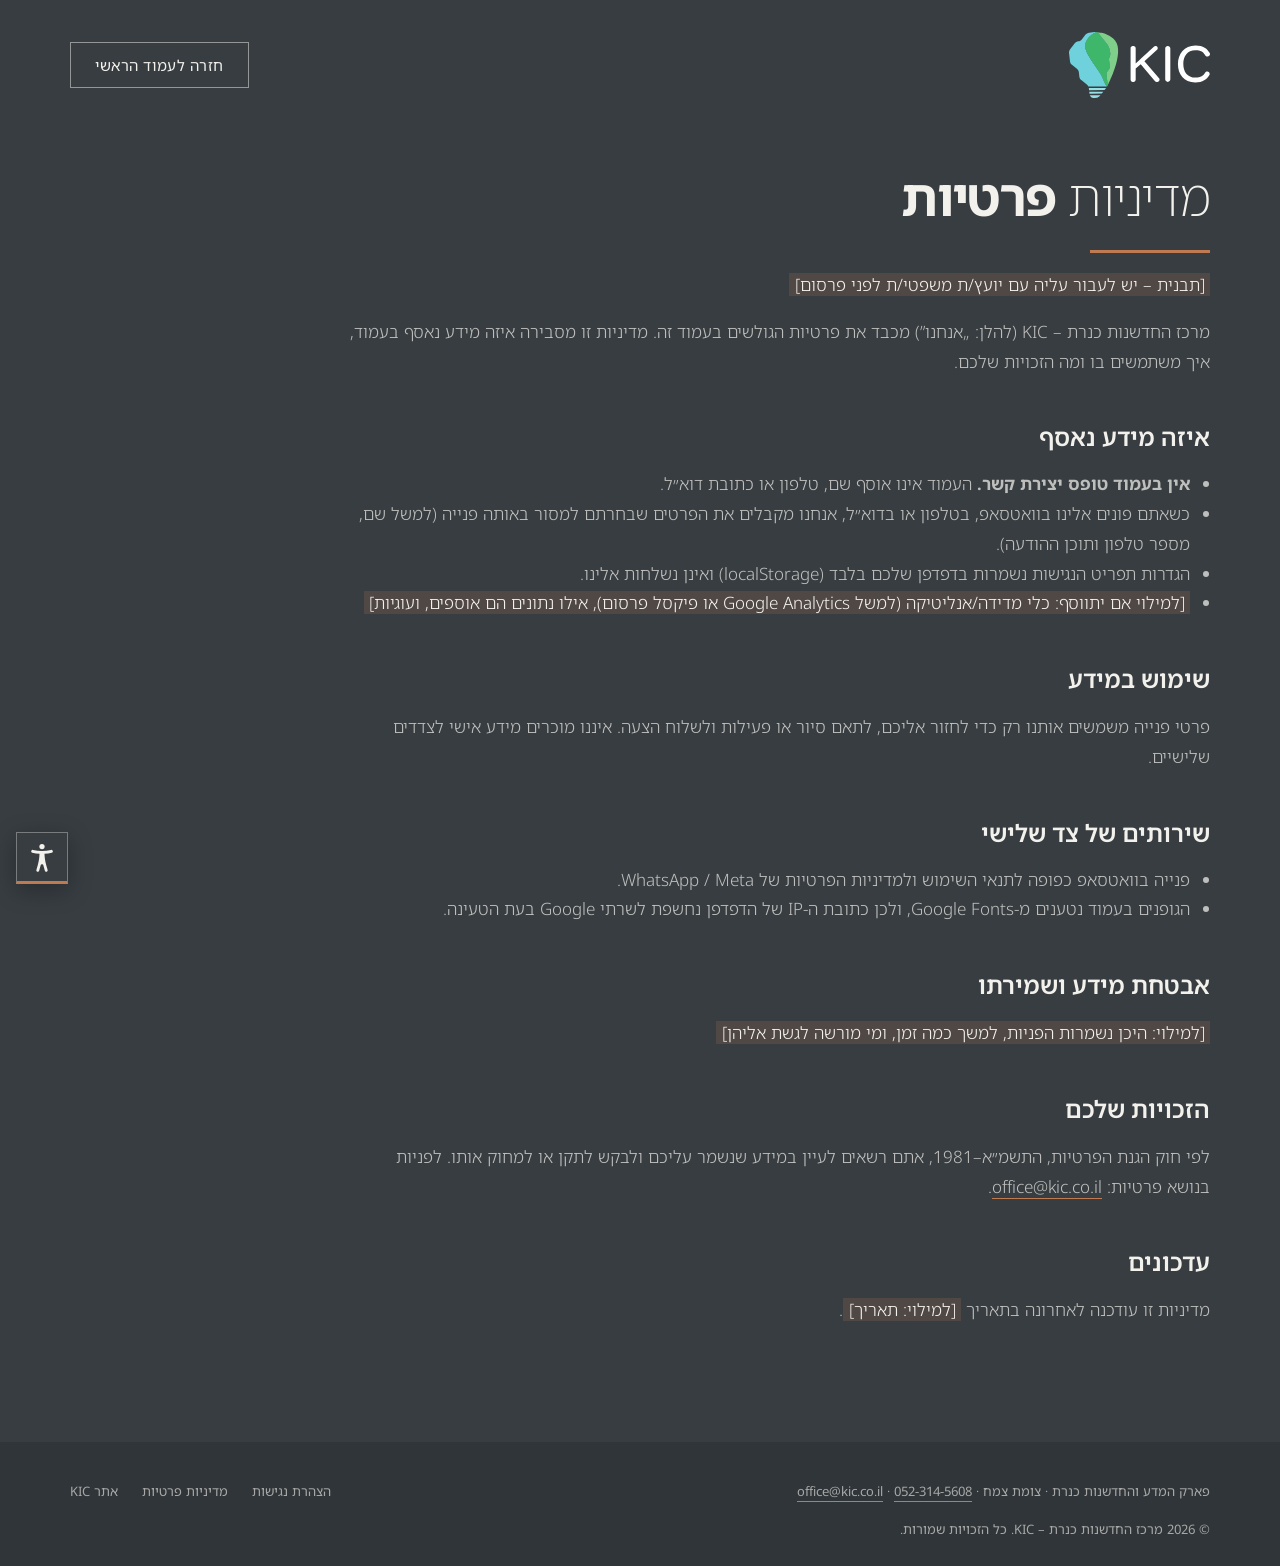
==== privacy.html @ aa3758ad "Add files via upload" ====
<!DOCTYPE html>
<html lang="he" dir="rtl">
<head>
<meta charset="utf-8">
<meta name="viewport" content="width=device-width, initial-scale=1">
<title>מדיניות פרטיות | KIC – מרכז החדשנות כנרת</title>
<meta name="description" content="מדיניות הפרטיות של עמוד הנחיתה של פארק KIC – מרכז החדשנות כנרת.">
<meta name="theme-color" content="#373D41">
<link rel="canonical" href="https://example.com/privacy.html">
<script>
(function(){try{var p=JSON.parse(localStorage.getItem('kic-a11y')||'{}'),h=document.documentElement;
for(var k in p){if(p[k])h.setAttribute('data-'+k,p[k]===true?'':p[k]);}
if(p.fs||p.spacing||p.font)h.setAttribute('data-flow','');}catch(e){}})();
</script>
<link rel="preconnect" href="https://fonts.googleapis.com">
<link rel="preconnect" href="https://fonts.gstatic.com" crossorigin>
<link rel="preload" as="style" href="https://fonts.googleapis.com/css2?family=Noto+Sans+Hebrew:wght@200;300;400;600;700&amp;family=Inter:wght@300;400;500&amp;display=swap">
<link rel="stylesheet" href="https://fonts.googleapis.com/css2?family=Noto+Sans+Hebrew:wght@200;300;400;600;700&amp;family=Inter:wght@300;400;500&amp;display=swap" media="print" onload="this.media='all'">
<noscript><link rel="stylesheet" href="https://fonts.googleapis.com/css2?family=Noto+Sans+Hebrew:wght@200;300;400;600;700&amp;family=Inter:wght@300;400;500&amp;display=swap"></noscript>
<link rel="stylesheet" href="css/styles.css">
<link rel="icon" href="favicon.ico" sizes="32x32">
<link rel="icon" href="favicon.svg" type="image/svg+xml">
<link rel="apple-touch-icon" href="apple-touch-icon.png">
<link rel="manifest" href="site.webmanifest">
</head>
<body>
<a class="skip" href="#main">דלג לתוכן הראשי</a>

<header class="top">
  <a class="logo" href="./" aria-label="KIC – מרכז החדשנות כנרת, לעמוד הראשי">
    <img class="logo-light" src="assets/logo/kic-logo-light.svg" alt="KIC – מרכז החדשנות כנרת" width="140" height="66">
    <img class="logo-dark" src="assets/logo/kic-logo-dark.svg" alt="KIC – מרכז החדשנות כנרת" width="140" height="66" loading="lazy">
  </a>
  <a class="btn-line" href="./">חזרה לעמוד הראשי</a>
</header>

<main id="main" tabindex="-1" class="doc">
  <h1>מדיניות <b>פרטיות</b></h1>
  <span class="rule" aria-hidden="true"></span>

  <p><span class="tbd">[תבנית – יש לעבור עליה עם יועץ/ת משפטי/ת לפני פרסום]</span></p>

  <p>מרכז החדשנות כנרת – KIC (להלן: „אנחנו”) מכבד את פרטיות הגולשים בעמוד זה. מדיניות זו מסבירה איזה מידע נאסף בעמוד, איך משתמשים בו ומה הזכויות שלכם.</p>

  <h2>איזה מידע נאסף</h2>
  <ul>
    <li><strong>אין בעמוד טופס יצירת קשר.</strong> העמוד אינו אוסף שם, טלפון או כתובת דוא״ל.</li>
    <li>כשאתם פונים אלינו בוואטסאפ, בטלפון או בדוא״ל, אנחנו מקבלים את הפרטים שבחרתם למסור באותה פנייה (למשל שם, מספר טלפון ותוכן ההודעה).</li>
    <li>הגדרות תפריט הנגישות נשמרות בדפדפן שלכם בלבד (localStorage) ואינן נשלחות אלינו.</li>
    <li><span class="tbd">[למילוי אם יתווסף: כלי מדידה/אנליטיקה (למשל Google Analytics או פיקסל פרסום), אילו נתונים הם אוספים, ועוגיות]</span></li>
  </ul>

  <h2>שימוש במידע</h2>
  <p>פרטי פנייה משמשים אותנו רק כדי לחזור אליכם, לתאם סיור או פעילות ולשלוח הצעה. איננו מוכרים מידע אישי לצדדים שלישיים.</p>

  <h2>שירותים של צד שלישי</h2>
  <ul>
    <li>פנייה בוואטסאפ כפופה לתנאי השימוש ולמדיניות הפרטיות של WhatsApp / Meta.</li>
    <li>הגופנים בעמוד נטענים מ‑Google Fonts, ולכן כתובת ה‑IP של הדפדפן נחשפת לשרתי Google בעת הטעינה.</li>
  </ul>

  <h2>אבטחת מידע ושמירתו</h2>
  <p><span class="tbd">[למילוי: היכן נשמרות הפניות, למשך כמה זמן, ומי מורשה לגשת אליהן]</span></p>

  <h2>הזכויות שלכם</h2>
  <p>לפי חוק הגנת הפרטיות, התשמ״א–1981, אתם רשאים לעיין במידע שנשמר עליכם ולבקש לתקן או למחוק אותו. לפניות בנושא פרטיות: <a href="mailto:office@kic.co.il"><span dir="ltr">office@kic.co.il</span></a>.</p>

  <h2>עדכונים</h2>
  <p>מדיניות זו עודכנה לאחרונה בתאריך <span class="tbd">[למילוי: תאריך]</span>.</p>
</main>

<footer class="site-footer">
  <p>פארק המדע והחדשנות כנרת · צומת צמח · <a href="tel:+972523145608"><span dir="ltr">052-314-5608</span></a> · <a href="mailto:office@kic.co.il"><span dir="ltr">office@kic.co.il</span></a></p>
  <nav aria-label="קישורים משפטיים ומידע">
    <ul>
      <li><a href="accessibility.html">הצהרת נגישות</a></li>
      <li><a href="privacy.html" aria-current="page">מדיניות פרטיות</a></li>
      <li><a href="https://www.kinneretinnovation.com/he/kic-park" target="_blank" rel="noopener">אתר KIC<span class="sr"> (נפתח בחלון חדש)</span></a></li>
    </ul>
  </nav>
  <p class="copy">© <span data-year>2026</span> מרכז החדשנות כנרת – KIC. כל הזכויות שמורות.</p>
</footer>

<script src="js/a11y.js"></script>
</body>
</html>
---- css/styles.css ----
/* KIC – עמוד נחיתה · "קווי החזית"
   מבוסס 1:1 על design-reference/index.html. שינויים מהייחוס מסומנים ב-[a11y] / [prod].
   גדלי טקסט ב-rem (16px = 1rem) כדי שהגדלת טקסט (בדפדפן ובתפריט הנגישות) תעבוד. */

:root{
  --bg:#373D41; --ink:#F3F1EC; --muted:rgba(243,241,236,.72);
  --dim:rgba(243,241,236,.62); /* [a11y] היה .5 (3.75:1) – עכשיו 4.87:1 על הגרפיט */
  --copper:#C07A52; --copper-light:#D8946C; --panel:#42494D; --footer:#2F3538; --bar:#495055;
  --on-img:#F3F1EC; /* טקסט שיושב על תמונה – נשאר בהיר בכל מצב */
  --pad:clamp(20px,5.5vw,80px);
  --sh:64px; --sg:12px;
  --fsx:1; /* מכפיל גודל טקסט (תפריט נגישות) לחלקי ה-vw של clamp */
}
*{box-sizing:border-box}
html{scroll-behavior:smooth}
body{margin:0;background:var(--bg);color:var(--ink);font-family:'Noto Sans Hebrew',sans-serif;-webkit-font-smoothing:antialiased}
a{color:inherit;text-decoration:none}
img{display:block;max-width:100%}
.skip{position:absolute;right:-999px;top:0;background:var(--ink);color:var(--bg);padding:10px 16px;z-index:50}
.skip:focus{right:12px;top:12px}
:focus-visible{outline:2px solid var(--copper-light);outline-offset:3px}
main:focus{outline:none} /* [a11y] יעד "דלג לתוכן" */
.label{font-family:'Inter',sans-serif;font-size:.75rem;letter-spacing:.32em;color:var(--dim)}
.btn{display:inline-block;padding:18px 32px;background:var(--ink);color:var(--bg);font-size:1.0625rem;font-weight:600;transition:background .3s,color .3s,box-shadow .3s}
.btn:hover{background:#fff;box-shadow:0 0 0 1px var(--copper)}
.btn-line{display:inline-block;padding:12px 24px;border:1px solid rgba(243,241,236,.5);font-size:.9375rem;letter-spacing:.03em;transition:background .3s,color .3s}
.btn-line:hover{background:var(--ink);color:var(--bg)}
.ulink{display:inline-block;border-bottom:1px solid var(--copper);padding-bottom:3px;font-weight:300}
.sr{position:absolute;width:1px;height:1px;overflow:hidden;clip:rect(0 0 0 0);white-space:nowrap}

/* header – [prod] יצא מתוך ה-Hero ל-<header> אמיתי; המראה זהה */
.top{position:relative;z-index:3;display:flex;align-items:center;justify-content:space-between;padding:32px var(--pad)}
.top .logo img{height:66px;width:auto}
.top nav{display:flex;gap:46px;font-size:.9375rem;font-weight:300;letter-spacing:.03em;color:rgba(243,241,236,.75)}
.top nav a{padding:11px 0} /* [a11y] מטרת מגע 44px בלי שינוי חזותי */
.top nav a:hover{color:var(--ink)}

/* hero – ה-header כבר לא בתוך הסקשן, לכן היסטים קטנים ב-130px (גובה ה-header) */
.hero{position:relative;min-height:730px}
.strips{position:absolute;left:0;top:0;width:55vw;max-width:860px;height:calc(9*var(--sh) + 8*var(--sg))}
.strips-media{position:absolute;inset:0}
.strips-media video,.strips-media img{position:absolute;inset:0;width:100%;height:100%;object-fit:cover;object-position:center 62%;display:block}
.strips-media{-webkit-mask-image:linear-gradient(#000,#000),linear-gradient(#000,#000),linear-gradient(#000,#000),linear-gradient(#000,#000),linear-gradient(#000,#000),linear-gradient(#000,#000),linear-gradient(#000,#000),linear-gradient(#000,#000),linear-gradient(#000,#000);mask-image:linear-gradient(#000,#000),linear-gradient(#000,#000),linear-gradient(#000,#000),linear-gradient(#000,#000),linear-gradient(#000,#000),linear-gradient(#000,#000),linear-gradient(#000,#000),linear-gradient(#000,#000),linear-gradient(#000,#000);-webkit-mask-size:94% var(--sh),74% var(--sh),98% var(--sh),61% var(--sh),91% var(--sh),83% var(--sh),98% var(--sh),69% var(--sh),87% var(--sh);mask-size:94% var(--sh),74% var(--sh),98% var(--sh),61% var(--sh),91% var(--sh),83% var(--sh),98% var(--sh),69% var(--sh),87% var(--sh);-webkit-mask-position:0 calc(0*(var(--sh) + var(--sg))),0 calc(1*(var(--sh) + var(--sg))),0 calc(2*(var(--sh) + var(--sg))),0 calc(3*(var(--sh) + var(--sg))),0 calc(4*(var(--sh) + var(--sg))),0 calc(5*(var(--sh) + var(--sg))),0 calc(6*(var(--sh) + var(--sg))),0 calc(7*(var(--sh) + var(--sg))),0 calc(8*(var(--sh) + var(--sg)));mask-position:0 calc(0*(var(--sh) + var(--sg))),0 calc(1*(var(--sh) + var(--sg))),0 calc(2*(var(--sh) + var(--sg))),0 calc(3*(var(--sh) + var(--sg))),0 calc(4*(var(--sh) + var(--sg))),0 calc(5*(var(--sh) + var(--sg))),0 calc(6*(var(--sh) + var(--sg))),0 calc(7*(var(--sh) + var(--sg))),0 calc(8*(var(--sh) + var(--sg)));-webkit-mask-repeat:no-repeat;mask-repeat:no-repeat}
.cover{position:absolute;left:0;height:var(--sh);top:calc(var(--i)*(var(--sh) + var(--sg)));background:var(--bg);transform-origin:right center;animation:uncover 1.4s cubic-bezier(.7,0,.2,1) both;animation-delay:calc(var(--i)*.07s + .2s)}
@keyframes uncover{from{transform:scaleX(1)}to{transform:scaleX(0)}}
.vctl{position:absolute;left:var(--pad);top:calc(9*var(--sh) + 8*var(--sg) + 16px);z-index:3;display:flex;align-items:center;gap:10px;min-height:44px;background:none;border:1px solid rgba(243,241,236,.35);color:var(--ink);font:400 .75rem 'Inter',sans-serif;letter-spacing:.2em;padding:9px 14px;cursor:pointer}
.vctl:hover{border-color:var(--ink)}
.vctl[hidden]{display:none}
.hero-copy{position:absolute;right:var(--pad);top:40px;width:min(540px,36vw)}
.hero-copy .label{display:flex;align-items:center;gap:14px;margin:0 0 30px}
.hero-copy .label::before{content:"";width:48px;height:1px;background:var(--copper)}
h1{margin:0;font-size:clamp(2.875rem,calc(5.3vw*var(--fsx)),4.875rem);line-height:1.02;font-weight:200;letter-spacing:-.03em}
h1 strong{font-weight:700}
.lead{margin:36px 0 0;font-size:clamp(1.0625rem,calc(1.4vw*var(--fsx)),1.25rem);line-height:1.65;font-weight:300;color:var(--muted)}
.actions{display:flex;align-items:center;flex-wrap:wrap;gap:26px;margin-top:44px}
.coords{position:absolute;right:var(--pad);bottom:40px;display:flex;gap:40px;margin:0}
.up{animation:up 1.1s cubic-bezier(.2,.8,.2,1) .5s both}
.up2{animation:up 1.1s cubic-bezier(.2,.8,.2,1) .75s both}
@keyframes up{from{opacity:0;transform:translateY(18px)}to{opacity:1;transform:none}}

/* place */
.place{padding-top:70px}
.place-head{display:flex;justify-content:space-between;align-items:flex-end;gap:40px;padding:0 var(--pad) 48px}
h2{margin:0;font-weight:200}
.h-place{max-width:820px;font-size:clamp(1.875rem,calc(3.4vw*var(--fsx)),3rem);line-height:1.25;letter-spacing:-.01em}
h2 b{font-weight:600}
.slats{display:flex;flex-direction:column;align-items:flex-end;gap:9px;padding-bottom:12px}
.slats span{display:block;height:3px;background:var(--copper);transform-origin:right center;transform:scaleX(0);transition:transform 1.2s cubic-bezier(.7,0,.2,1)}
.slats.in span{transform:scaleX(1)}
.slats span:nth-child(2){transition-delay:.1s}.slats span:nth-child(3){transition-delay:.2s}.slats span:nth-child(4){transition-delay:.3s}
.pano{position:relative;height:clamp(420px,42vw,600px);overflow:hidden}
.pano img{position:absolute;inset:0;width:100%;height:100%;object-fit:cover;object-position:center center}
.pano img.pano-building{object-position:center 42%} /* כל הבניין בתוך הפס הרחב */
.pano::after{content:"";position:absolute;inset:0;background:linear-gradient(to top,rgba(40,45,48,.9),rgba(40,45,48,.76) 24%,rgba(40,45,48,0) 52%)} /* [a11y] חוזק מ-.8→0 */
.values{position:absolute;z-index:1;right:var(--pad);left:var(--pad);bottom:40px;display:grid;grid-template-columns:repeat(3,minmax(0,1fr));gap:40px;margin:0;padding:0;list-style:none;color:var(--on-img)}
.values li{border-top:1px solid rgba(243,241,236,.45);padding-top:18px}
.values p{margin:0}
.values .t{font-size:1.25rem;font-weight:600;margin-bottom:6px}
.values .d{font-size:1rem;font-weight:300;color:rgba(243,241,236,.8)}

/* formats */
.formats{padding:90px var(--pad) 0}
.formats-head{display:flex;justify-content:space-between;align-items:baseline;margin-bottom:36px}
.h-formats{font-size:clamp(1.875rem,calc(3vw*var(--fsx)),2.75rem);letter-spacing:-.01em}
.rows{display:flex;flex-direction:column;gap:10px}
.row{position:relative;overflow:hidden;height:116px;background:var(--panel);transition:height .7s cubic-bezier(.7,0,.2,1);color:var(--on-img)}
.row.on{height:420px}
.row img{position:absolute;inset:0;width:100%;height:100%;object-fit:cover;filter:saturate(.9) brightness(.82);transition:filter .7s,transform 1.2s cubic-bezier(.2,.8,.2,1)}
.row.on img{filter:none}
.row:hover img{transform:scale(1.03)}
.row::after{content:"";position:absolute;inset:0;background:linear-gradient(270deg,rgba(8,34,44,.78) 0%,rgba(8,34,44,.42) 34%,rgba(8,34,44,0) 62%);pointer-events:none;transition:background .7s}
/* [a11y] הצללה מחוזקת תחת עמודת הטקסט (AA על כל תמונה); הדעיכה נשארת משמאל */
.row.on::after{background:linear-gradient(270deg,rgba(8,34,44,.86) 0,rgba(8,34,44,.8) min(760px,70%),rgba(8,34,44,0) min(1120px,100%))}
.row-h{margin:0;font:inherit}
.row-toggle{position:absolute;inset:0;z-index:2;width:100%;border:0;padding:0;background:transparent;cursor:pointer;color:inherit;font:inherit}
.row-toggle:focus-visible{outline-offset:-5px} /* [a11y] השורה עם overflow:hidden – הפוקוס מצויר פנימה */
.row-body{text-shadow:0 1px 18px rgba(4,20,26,.55)}
.row-body{position:absolute;z-index:3;right:48px;top:0;bottom:0;width:min(640px,calc(100% - 96px));display:flex;flex-direction:column;justify-content:center;gap:14px;pointer-events:none}
.row-title{display:flex;align-items:baseline;gap:22px}
.row-title .t{font-size:clamp(1.5rem,calc(2.6vw*var(--fsx)),2.375rem);line-height:1.1;font-weight:300;letter-spacing:-.01em}
.row-more{display:none;flex-direction:column;gap:14px;padding-right:50px}
.row.on .row-more{display:flex;animation:up .7s cubic-bezier(.2,.8,.2,1) .25s both}
.row-more p{margin:6px 0 0;font-size:1.125rem;line-height:1.6;font-weight:300;color:rgba(243,241,236,.85)}
.tags{display:flex;flex-wrap:wrap;gap:8px;margin:0;padding:0;list-style:none}
.tags li{padding:7px 14px;border:1px solid rgba(243,241,236,.3);font-size:.875rem;font-weight:300}
.row-more .btn{align-self:flex-start;padding:15px 26px;font-size:1rem;pointer-events:auto;color:#373D41;background:#F3F1EC}
.row-more .btn:hover{background:#fff}
.more-link{display:inline-flex;gap:8px;align-items:baseline;margin:10px var(--pad) -10px;padding:10px 0;font-size:.9375rem;font-weight:300;color:var(--muted);transition:color .3s}
.more-link span:first-child{border-bottom:1px solid var(--copper);padding-bottom:2px}
.more-link:hover{color:var(--ink)}
.more-link--formats{margin:14px 0 -10px} /* בתוך .formats שכבר יש לו padding צדדי */
.row-actions{display:flex;flex-wrap:wrap;align-items:center;gap:22px;margin-top:10px}
.row-actions .btn{margin-top:0}
.row-extra{pointer-events:auto;font-size:.9375rem;font-weight:300;color:var(--on-img);border-bottom:1px solid var(--copper);padding-bottom:2px}
.row-extra:hover{border-color:var(--on-img)}

/* contact */
.contact{padding:100px var(--pad) 90px;display:flex;justify-content:space-between;align-items:flex-end;gap:40px}
.h-contact{font-size:clamp(2.5rem,calc(4.5vw*var(--fsx)),4rem);line-height:1.05;letter-spacing:-.02em}
.h-contact b{font-weight:700}
.contact-links{display:flex;flex-wrap:wrap;align-items:center;gap:28px;margin-top:40px;font-size:1.125rem}
.bars{display:flex;flex-direction:column;align-items:flex-end;gap:12px}
.bars span{display:block;height:34px;background:var(--bar)}
.bars span:nth-child(2){background:var(--copper)}

/* footer – [prod] פרטים מלאים במקום "טיוטת עיצוב" */
.site-footer{padding:28px var(--pad);background:var(--footer);display:flex;justify-content:space-between;align-items:center;flex-wrap:wrap;gap:8px 32px;font-size:.8125rem;color:var(--dim)}
.site-footer p{margin:0}
.site-footer ul{display:flex;flex-wrap:wrap;gap:0 24px;margin:0;padding:0;list-style:none}
.site-footer ul a{display:inline-block;padding:12px 0}
.site-footer a:hover{color:var(--ink)}
.site-footer p a{border-bottom:1px solid var(--copper);padding-bottom:1px} /* [a11y] קישור בתוך טקסט – לא רק בצבע (1.4.1) */
.site-footer .copy{flex-basis:100%}

/* mobile */
@media (max-width: 900px){
  :root{--sh:30px;--sg:8px}
  .top{padding:20px var(--pad)}
  .top nav{display:none}
  .top .logo img{height:48px}
  .btn-line{padding:12px 16px;font-size:.875rem}
  .hero{min-height:auto;padding-bottom:60px}
  .strips{position:relative;top:auto;width:94vw;margin-top:8px}
  /* [a11y] הכפתור מוצג גם בנייד (WCAG 2.2.2), מתחת לפסים משמאל */
  .vctl{position:relative;left:auto;top:auto;bottom:auto;width:max-content;margin:12px auto 0 var(--pad)}
  .hero-copy{position:relative;right:auto;top:auto;width:auto;padding:36px var(--pad) 0}
  .coords{position:relative;right:auto;bottom:auto;padding:36px var(--pad) 0;gap:20px;flex-wrap:wrap}
  .place{padding-top:50px}
  .place-head .slats{display:none}
  .values{grid-template-columns:1fr;gap:16px;bottom:24px}
  .values .d{display:none}
  .pano::after{background:linear-gradient(to top,rgba(40,45,48,.9),rgba(40,45,48,.78) 52%,rgba(40,45,48,0) 78%)}
  .row::after{background:linear-gradient(270deg,rgba(8,34,44,.78) 0,rgba(8,34,44,.62) 70%,rgba(8,34,44,.45) 100%)}
  .row.on::after{background:linear-gradient(270deg,rgba(8,34,44,.86) 0,rgba(8,34,44,.8) 100%)}
  .formats{padding-top:80px}
  .row{height:92px}
  .row.on{height:520px}
  .row-body{right:22px;width:calc(100% - 44px)}
  .row-more{padding-right:0}
  .row-more p{font-size:1rem}
  .contact{flex-direction:column;align-items:flex-start;padding:90px var(--pad) 80px}
  .bars{display:none}
  .site-footer{flex-direction:column;align-items:flex-start;gap:8px}
}

/* ---------- תנועה ---------- */
@media (prefers-reduced-motion: reduce){
  *,*::before,*::after{animation:none!important;transition:none!important;scroll-behavior:auto!important}
  .slats span{transform:none}
  .cover{display:none} /* [bugfix] בייחוס הפסים נשארו סגורים ב-reduced motion והסתירו את התמונה */
}
html[data-motion="off"] *,html[data-motion="off"] *::before,html[data-motion="off"] *::after{animation:none!important;transition:none!important;scroll-behavior:auto!important}
html[data-motion="off"] .slats span{transform:none}
html[data-motion="off"] .cover{display:none}

/* ---------- תפריט נגישות ---------- */
.a11y-btn{position:fixed;left:16px;bottom:16px;z-index:60;width:52px;height:52px;display:grid;place-items:center;padding:0;background:var(--bg);color:var(--ink);border:1px solid rgba(243,241,236,.35);border-bottom:3px solid var(--copper);cursor:pointer;box-shadow:0 6px 24px rgba(0,0,0,.28)}
.a11y-btn:hover{border-color:var(--ink);border-bottom-color:var(--copper)}
.a11y-btn svg{width:30px;height:30px}
.a11y-panel{position:fixed;left:16px;bottom:80px;z-index:61;width:min(380px,calc(100vw - 32px));max-height:calc(100vh - 100px);max-height:calc(100dvh - 100px);overflow:auto;background:var(--panel);color:var(--ink);border-top:3px solid var(--copper);box-shadow:0 18px 48px rgba(0,0,0,.4);padding:22px 22px 18px}
.a11y-panel[hidden]{display:none}
.a11y-head{display:flex;align-items:center;justify-content:space-between;gap:12px;margin-bottom:16px}
.a11y-head h2{font-size:1.25rem;font-weight:600}
.a11y-close{width:44px;height:44px;display:grid;place-items:center;background:none;border:1px solid rgba(243,241,236,.35);color:inherit;cursor:pointer;font-size:1.375rem;line-height:1}
.a11y-close:hover{border-color:var(--ink)}
.a11y-group{margin:0 0 12px;padding:0;border:0}
.a11y-sub{font-size:.8125rem;color:var(--muted);margin:0 0 8px;padding:0}
.a11y-size{display:grid;grid-template-columns:1fr auto 1fr;gap:8px;align-items:center}
.a11y-size output{min-width:64px;text-align:center;font-family:'Inter',sans-serif;font-size:.8125rem;letter-spacing:.1em;color:var(--muted)}
.a11y-grid{display:grid;grid-template-columns:1fr 1fr;gap:8px}
.a11y-opt{display:flex;align-items:center;gap:10px;min-height:48px;width:100%;padding:10px 12px;background:var(--bg);color:var(--ink);border:1px solid rgba(243,241,236,.22);font:inherit;font-size:.9375rem;font-weight:400;text-align:right;cursor:pointer}
.a11y-opt:hover{border-color:var(--ink)}
.a11y-opt::before{content:"";flex:0 0 auto;width:12px;height:12px;border:1px solid currentColor}
.a11y-size .a11y-opt::before{display:none}
.a11y-size .a11y-opt{justify-content:center;gap:6px;padding:10px 6px;font-size:.875rem}
.a11y-size{grid-template-columns:minmax(0,1fr) 48px minmax(0,1fr)}
.a11y-size output{min-width:0}
.a11y-opt[aria-pressed="true"]{border-color:var(--copper-light);box-shadow:inset 0 -3px 0 var(--copper)}
.a11y-opt[aria-pressed="true"]::before{background:var(--copper-light);border-color:var(--copper-light)}
.a11y-opt:disabled{opacity:.5;cursor:not-allowed}
.a11y-foot{display:flex;flex-wrap:wrap;align-items:center;justify-content:space-between;gap:12px;margin-top:16px;padding-top:14px;border-top:1px solid rgba(243,241,236,.18)}
.a11y-foot a{display:inline-block;padding:10px 0;border-bottom:1px solid var(--copper);font-size:.9375rem}
.a11y-reset{min-height:44px;padding:10px 18px;background:var(--ink);color:var(--bg);border:0;font:inherit;font-weight:600;cursor:pointer}

/* ---------- מצבי נגישות (מוחלים על <html> לפני הרינדור) ---------- */
html[data-fs="1"]{font-size:112.5%;--fsx:1.125}
html[data-fs="2"]{font-size:125%;--fsx:1.25}
html[data-fs="3"]{font-size:150%;--fsx:1.5}

/* "זרימה": כשהטקסט גדל או מתרווח – הגבהים הקבועים משתחררים כדי שלא ייחתך תוכן */
html[data-flow] .hero{min-height:730px;padding-bottom:110px;display:flow-root}
html[data-flow] .hero-copy{position:relative;right:auto;top:auto;margin:40px var(--pad) 0 0;width:min(560px,40vw)}
html[data-flow] .row{height:auto;min-height:116px}
html[data-flow] .row.on{height:auto;min-height:420px}
html[data-flow] .row-body{position:relative;right:auto;top:auto;bottom:auto;margin-right:48px;min-height:inherit;padding:28px 0}
html[data-flow] .values{position:relative;right:auto;left:auto;bottom:auto;padding:28px var(--pad);background:rgba(40,45,48,.92)}
html[data-flow] .pano{height:auto;min-height:clamp(420px,42vw,600px);display:flex;flex-direction:column;justify-content:flex-end}
@media (max-width:900px){
  html[data-flow] .hero{padding-bottom:60px;min-height:auto}
  html[data-flow] .hero-copy{margin:0;width:auto}
  html[data-flow] .row{min-height:92px}
  html[data-flow] .row.on{min-height:520px}
  html[data-flow] .row-body{margin-right:22px}
}

html[data-spacing] body :is(p,li,a,span,h1,h2,h3,button,strong,b):not(.label):not(.label *){line-height:1.7!important;letter-spacing:.06em!important;word-spacing:.16em!important}
html[data-spacing] body :is(h1,h2,h1 *,h2 *,.row-title .t){line-height:1.3!important}
html[data-spacing] body p{margin-bottom:1em}

html[data-font] body,html[data-font] body *:not(svg):not(svg *){font-family:Arial,'Segoe UI',Helvetica,sans-serif!important}
html[data-font] :is(h1,h2,.row-title .t,.lead,.row-more p,.values .d,.ulink,.top nav,.more-link,.row-extra,.tags li){font-weight:400!important}

html[data-links] a:not(.skip){text-decoration:underline!important;text-decoration-thickness:2px!important;text-underline-offset:5px!important;outline:2px dashed var(--copper-light);outline-offset:3px}
html[data-links] .row-more .btn,html[data-links] .btn{outline-color:var(--copper)}

html[data-gray]{filter:grayscale(1)}

html[data-cursor],html[data-cursor] *{cursor:url("data:image/svg+xml,%3Csvg xmlns='http://www.w3.org/2000/svg' width='48' height='48' viewBox='0 0 48 48'%3E%3Cpath d='M6 3l0 36 9-8 6 14 7-3-6-14 12 0z' fill='%23000' stroke='%23fff' stroke-width='2.5' stroke-linejoin='round'/%3E%3C/svg%3E") 6 3,auto!important}

/* ניגודיות גבוהה */
html[data-contrast="high"]{--bg:#000;--panel:#111;--footer:#000;--bar:#3a3a3a;--ink:#fff;--muted:#fff;--dim:#fff;--copper:#FFB088;--copper-light:#FFC6A6}
html[data-contrast="high"] .top nav{color:#fff}
html[data-contrast="high"] .btn-line,html[data-contrast="high"] .vctl,html[data-contrast="high"] .a11y-opt{border-color:#fff}
html[data-contrast="high"] .row::after,html[data-contrast="high"] .row.on::after{background:linear-gradient(270deg,rgba(0,0,0,.92) 0%,rgba(0,0,0,.8) 50%,rgba(0,0,0,.35) 80%)}
html[data-contrast="high"] .pano::after{background:linear-gradient(to top,rgba(0,0,0,.95),rgba(0,0,0,0) 65%)}
html[data-contrast="high"] .row-more p,html[data-contrast="high"] .values .d{color:#fff}
html[data-contrast="high"] .tags li,html[data-contrast="high"] .values li{border-color:#fff}

/* ניגודיות הפוכה – רקע בהיר. טקסט על תמונות נשאר בהיר (var(--on-img)) */
html[data-contrast="light"]{--bg:#F3F1EC;--panel:#E3E0D8;--footer:#E8E5DE;--bar:#CFCAC0;--ink:#1F2326;--muted:rgba(31,35,38,.82);--dim:rgba(31,35,38,.78);--copper:#9A5531;--copper-light:#8A4A29}
html[data-contrast="light"] .top nav{color:rgba(31,35,38,.85)}
html[data-contrast="light"] .btn-line,html[data-contrast="light"] .vctl{border-color:rgba(31,35,38,.55)}
html[data-contrast="light"] .btn:hover{background:#000}
html[data-contrast="light"] .logo-light{display:none}
html:not([data-contrast="light"]) .logo-dark{display:none}
html[data-contrast="light"] .a11y-btn{border-color:rgba(31,35,38,.4)}
html[data-contrast="light"] .a11y-opt,html[data-contrast="light"] .a11y-close{border-color:rgba(31,35,38,.35)}
html[data-contrast="light"] .row-extra,html[data-contrast="light"] .more-link span:first-child{border-color:var(--copper)}
html[data-contrast="light"] .row-body .row-extra{border-color:#D8946C}

/* דפי טקסט (הצהרת נגישות / פרטיות) */
.doc{padding:20px var(--pad) 100px;max-width:calc(860px + 2*var(--pad))}
.doc h1{font-size:clamp(2.25rem,calc(4vw*var(--fsx)),3.5rem);margin:20px 0 12px}
.doc h2{font-size:1.5rem;font-weight:600;margin:44px 0 12px}
.doc p,.doc li{font-size:1.0625rem;line-height:1.75;font-weight:300;color:var(--muted)}
.doc ul{padding-right:1.2em}
.doc a{border-bottom:1px solid var(--copper)}
.doc .tbd{background:rgba(192,122,82,.18);color:var(--ink);padding:0 .3em}
.doc .rule{display:block;width:120px;height:3px;background:var(--copper);margin-top:28px}
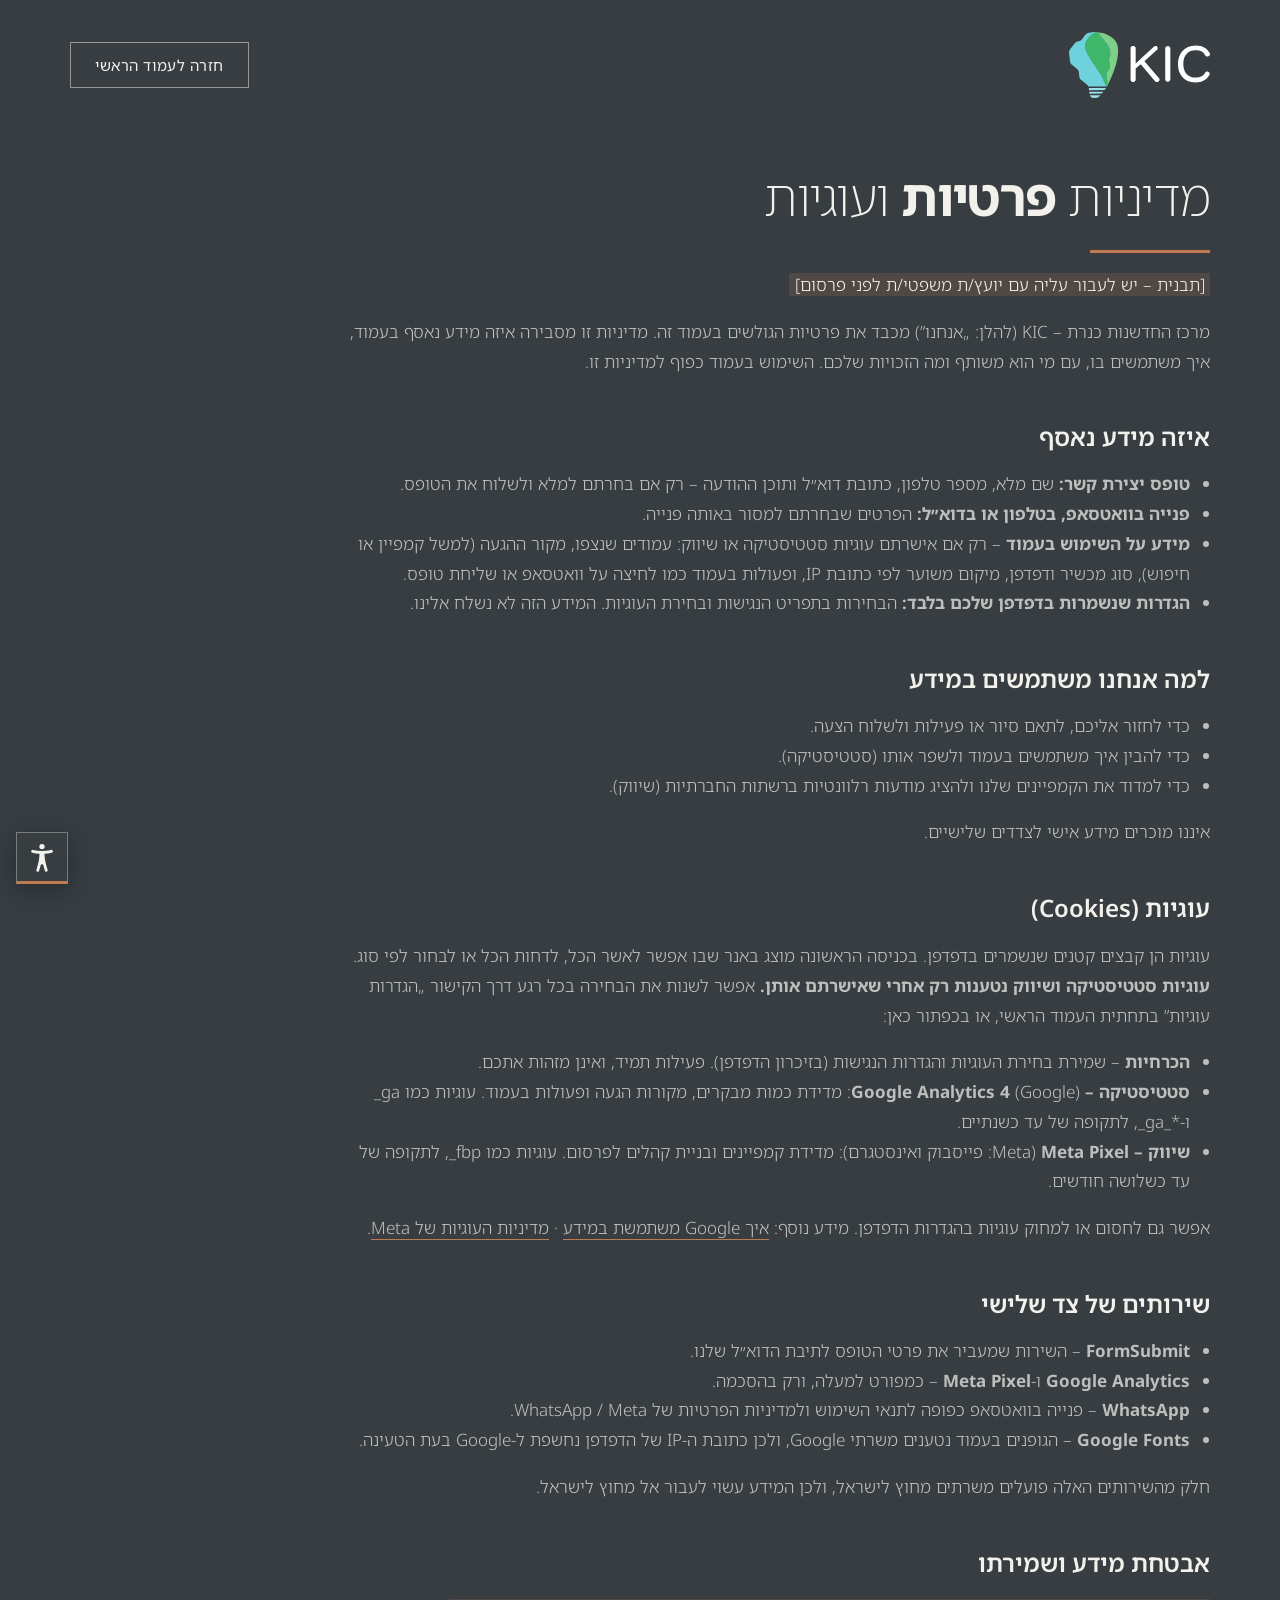
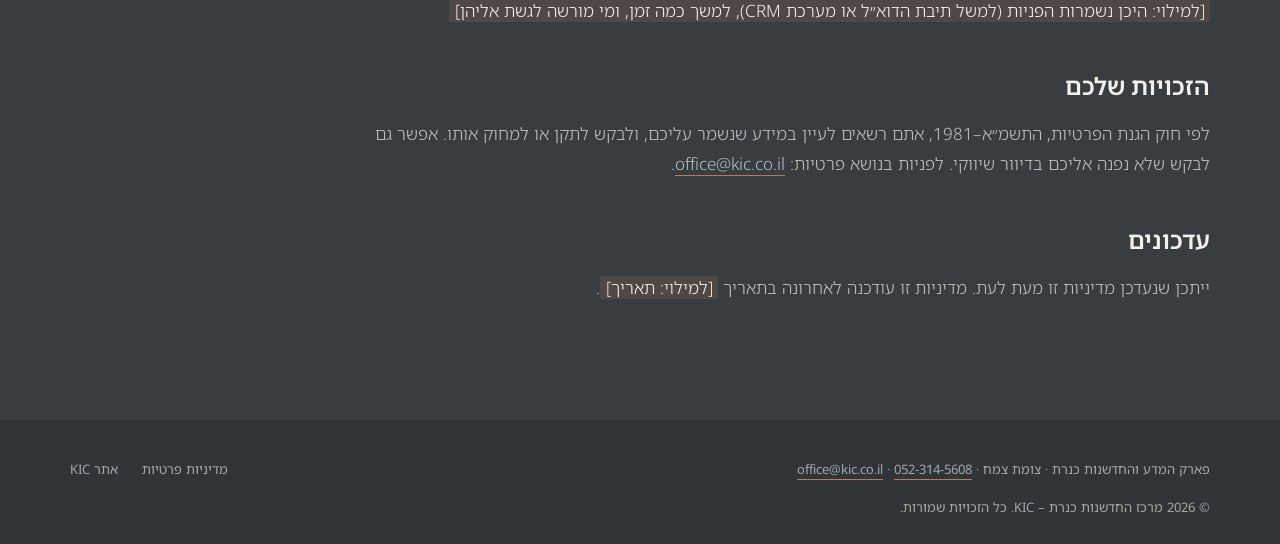
==== commit 42056dec: "Add files via upload" ====
--- a/privacy.html
+++ b/privacy.html
@@ -3,8 +3,8 @@
 <head>
 <meta charset="utf-8">
 <meta name="viewport" content="width=device-width, initial-scale=1">
-<title>מדיניות פרטיות | KIC – מרכז החדשנות כנרת</title>
-<meta name="description" content="מדיניות הפרטיות של עמוד הנחיתה של פארק KIC – מרכז החדשנות כנרת.">
+<title>מדיניות פרטיות ועוגיות | KIC – מרכז החדשנות כנרת</title>
+<meta name="description" content="מדיניות הפרטיות והעוגיות של עמוד הנחיתה של פארק KIC – מרכז החדשנות כנרת: איזה מידע נאסף, איך משתמשים בו ומה הזכויות שלכם.">
 <meta name="theme-color" content="#373D41">
 <link rel="canonical" href="https://example.com/privacy.html">
 <script>
@@ -14,9 +14,7 @@
 </script>
 <link rel="preconnect" href="https://fonts.googleapis.com">
 <link rel="preconnect" href="https://fonts.gstatic.com" crossorigin>
-<link rel="preload" as="style" href="https://fonts.googleapis.com/css2?family=Noto+Sans+Hebrew:wght@200;300;400;600;700&amp;family=Inter:wght@300;400;500&amp;display=swap">
-<link rel="stylesheet" href="https://fonts.googleapis.com/css2?family=Noto+Sans+Hebrew:wght@200;300;400;600;700&amp;family=Inter:wght@300;400;500&amp;display=swap" media="print" onload="this.media='all'">
-<noscript><link rel="stylesheet" href="https://fonts.googleapis.com/css2?family=Noto+Sans+Hebrew:wght@200;300;400;600;700&amp;family=Inter:wght@300;400;500&amp;display=swap"></noscript>
+<link rel="stylesheet" href="https://fonts.googleapis.com/css2?family=Noto+Sans+Hebrew:wght@200;300;400;600;700&amp;family=Inter:wght@300;400;500&amp;display=swap">
 <link rel="stylesheet" href="css/styles.css">
 <link rel="icon" href="favicon.ico" sizes="32x32">
 <link rel="icon" href="favicon.svg" type="image/svg+xml">
@@ -35,45 +33,62 @@
 </header>
 
 <main id="main" tabindex="-1" class="doc">
-  <h1>מדיניות <b>פרטיות</b></h1>
+  <h1>מדיניות <b>פרטיות</b> ועוגיות</h1>
   <span class="rule" aria-hidden="true"></span>
 
   <p><span class="tbd">[תבנית – יש לעבור עליה עם יועץ/ת משפטי/ת לפני פרסום]</span></p>
 
-  <p>מרכז החדשנות כנרת – KIC (להלן: „אנחנו”) מכבד את פרטיות הגולשים בעמוד זה. מדיניות זו מסבירה איזה מידע נאסף בעמוד, איך משתמשים בו ומה הזכויות שלכם.</p>
+  <p>מרכז החדשנות כנרת – KIC (להלן: „אנחנו”) מכבד את פרטיות הגולשים בעמוד זה. מדיניות זו מסבירה איזה מידע נאסף בעמוד, איך משתמשים בו, עם מי הוא משותף ומה הזכויות שלכם. השימוש בעמוד כפוף למדיניות זו.</p>
 
   <h2>איזה מידע נאסף</h2>
   <ul>
-    <li><strong>אין בעמוד טופס יצירת קשר.</strong> העמוד אינו אוסף שם, טלפון או כתובת דוא״ל.</li>
-    <li>כשאתם פונים אלינו בוואטסאפ, בטלפון או בדוא״ל, אנחנו מקבלים את הפרטים שבחרתם למסור באותה פנייה (למשל שם, מספר טלפון ותוכן ההודעה).</li>
-    <li>הגדרות תפריט הנגישות נשמרות בדפדפן שלכם בלבד (localStorage) ואינן נשלחות אלינו.</li>
-    <li><span class="tbd">[למילוי אם יתווסף: כלי מדידה/אנליטיקה (למשל Google Analytics או פיקסל פרסום), אילו נתונים הם אוספים, ועוגיות]</span></li>
+    <li><strong>טופס יצירת קשר:</strong> שם מלא, מספר טלפון, כתובת דוא״ל ותוכן ההודעה – רק אם בחרתם למלא ולשלוח את הטופס.</li>
+    <li><strong>פנייה בוואטסאפ, בטלפון או בדוא״ל:</strong> הפרטים שבחרתם למסור באותה פנייה.</li>
+    <li><strong>מידע על השימוש בעמוד</strong> – רק אם אישרתם עוגיות סטטיסטיקה או שיווק: עמודים שנצפו, מקור ההגעה (למשל קמפיין או חיפוש), סוג מכשיר ודפדפן, מיקום משוער לפי כתובת IP, ופעולות בעמוד כמו לחיצה על וואטסאפ או שליחת טופס.</li>
+    <li><strong>הגדרות שנשמרות בדפדפן שלכם בלבד:</strong> הבחירות בתפריט הנגישות ובחירת העוגיות. המידע הזה לא נשלח אלינו.</li>
   </ul>
 
-  <h2>שימוש במידע</h2>
-  <p>פרטי פנייה משמשים אותנו רק כדי לחזור אליכם, לתאם סיור או פעילות ולשלוח הצעה. איננו מוכרים מידע אישי לצדדים שלישיים.</p>
+  <h2>למה אנחנו משתמשים במידע</h2>
+  <ul>
+    <li>כדי לחזור אליכם, לתאם סיור או פעילות ולשלוח הצעה.</li>
+    <li>כדי להבין איך משתמשים בעמוד ולשפר אותו (סטטיסטיקה).</li>
+    <li>כדי למדוד את הקמפיינים שלנו ולהציג מודעות רלוונטיות ברשתות החברתיות (שיווק).</li>
+  </ul>
+  <p>איננו מוכרים מידע אישי לצדדים שלישיים.</p>
+
+  <h2 id="cookies">עוגיות (Cookies)</h2>
+  <p>עוגיות הן קבצים קטנים שנשמרים בדפדפן. בכניסה הראשונה מוצג באנר שבו אפשר לאשר הכל, לדחות הכל או לבחור לפי סוג. <strong>עוגיות סטטיסטיקה ושיווק נטענות רק אחרי שאישרתם אותן.</strong> אפשר לשנות את הבחירה בכל רגע דרך הקישור „הגדרות עוגיות” בתחתית העמוד הראשי, או בכפתור כאן:</p>
+  <p><button type="button" class="cookie-btn" data-cookie-settings>הגדרות עוגיות</button></p>
+  <ul>
+    <li><strong>הכרחיות</strong> – שמירת בחירת העוגיות והגדרות הנגישות (בזיכרון הדפדפן). פעילות תמיד, ואינן מזהות אתכם.</li>
+    <li><strong>סטטיסטיקה – Google Analytics 4</strong> (Google): מדידת כמות מבקרים, מקורות הגעה ופעולות בעמוד. עוגיות כמו <span dir="ltr">_ga</span> ו‑<span dir="ltr">_ga_*</span>, לתקופה של עד כשנתיים.</li>
+    <li><strong>שיווק – Meta Pixel</strong> (Meta: פייסבוק ואינסטגרם): מדידת קמפיינים ובניית קהלים לפרסום. עוגיות כמו <span dir="ltr">_fbp</span>, לתקופה של עד כשלושה חודשים.</li>
+  </ul>
+  <p>אפשר גם לחסום או למחוק עוגיות בהגדרות הדפדפן. מידע נוסף: <a href="https://policies.google.com/technologies/partner-sites?hl=iw" target="_blank" rel="noopener">איך Google משתמשת במידע<span class="sr"> (נפתח בחלון חדש)</span></a> · <a href="https://www.facebook.com/privacy/policies/cookies/" target="_blank" rel="noopener">מדיניות העוגיות של Meta<span class="sr"> (נפתח בחלון חדש)</span></a>.</p>
 
   <h2>שירותים של צד שלישי</h2>
   <ul>
-    <li>פנייה בוואטסאפ כפופה לתנאי השימוש ולמדיניות הפרטיות של WhatsApp / Meta.</li>
-    <li>הגופנים בעמוד נטענים מ‑Google Fonts, ולכן כתובת ה‑IP של הדפדפן נחשפת לשרתי Google בעת הטעינה.</li>
+    <li><strong>FormSubmit</strong> – השירות שמעביר את פרטי הטופס לתיבת הדוא״ל שלנו.</li>
+    <li><strong>Google Analytics</strong> ו‑<strong>Meta Pixel</strong> – כמפורט למעלה, ורק בהסכמה.</li>
+    <li><strong>WhatsApp</strong> – פנייה בוואטסאפ כפופה לתנאי השימוש ולמדיניות הפרטיות של WhatsApp / Meta.</li>
+    <li><strong>Google Fonts</strong> – הגופנים בעמוד נטענים משרתי Google, ולכן כתובת ה‑IP של הדפדפן נחשפת ל‑Google בעת הטעינה.</li>
   </ul>
+  <p>חלק מהשירותים האלה פועלים משרתים מחוץ לישראל, ולכן המידע עשוי לעבור אל מחוץ לישראל.</p>
 
   <h2>אבטחת מידע ושמירתו</h2>
-  <p><span class="tbd">[למילוי: היכן נשמרות הפניות, למשך כמה זמן, ומי מורשה לגשת אליהן]</span></p>
+  <p><span class="tbd">[למילוי: היכן נשמרות הפניות (למשל תיבת הדוא״ל או מערכת CRM), למשך כמה זמן, ומי מורשה לגשת אליהן]</span></p>
 
   <h2>הזכויות שלכם</h2>
-  <p>לפי חוק הגנת הפרטיות, התשמ״א–1981, אתם רשאים לעיין במידע שנשמר עליכם ולבקש לתקן או למחוק אותו. לפניות בנושא פרטיות: <a href="mailto:office@kic.co.il"><span dir="ltr">office@kic.co.il</span></a>.</p>
+  <p>לפי חוק הגנת הפרטיות, התשמ״א–1981, אתם רשאים לעיין במידע שנשמר עליכם, ולבקש לתקן או למחוק אותו. אפשר גם לבקש שלא נפנה אליכם בדיוור שיווקי. לפניות בנושא פרטיות: <a href="mailto:office@kic.co.il?subject=%D7%A4%D7%A0%D7%99%D7%99%D7%94%20%D7%91%D7%A0%D7%95%D7%A9%D7%90%20%D7%A4%D7%A8%D7%98%D7%99%D7%95%D7%AA"><span dir="ltr">office@kic.co.il</span></a>.</p>
 
   <h2>עדכונים</h2>
-  <p>מדיניות זו עודכנה לאחרונה בתאריך <span class="tbd">[למילוי: תאריך]</span>.</p>
+  <p>ייתכן שנעדכן מדיניות זו מעת לעת. מדיניות זו עודכנה לאחרונה בתאריך <span class="tbd">[למילוי: תאריך]</span>.</p>
 </main>
 
 <footer class="site-footer">
   <p>פארק המדע והחדשנות כנרת · צומת צמח · <a href="tel:+972523145608"><span dir="ltr">052-314-5608</span></a> · <a href="mailto:office@kic.co.il"><span dir="ltr">office@kic.co.il</span></a></p>
   <nav aria-label="קישורים משפטיים ומידע">
     <ul>
-      <li><a href="accessibility.html">הצהרת נגישות</a></li>
       <li><a href="privacy.html" aria-current="page">מדיניות פרטיות</a></li>
       <li><a href="https://www.kinneretinnovation.com/he/kic-park" target="_blank" rel="noopener">אתר KIC<span class="sr"> (נפתח בחלון חדש)</span></a></li>
     </ul>
@@ -81,6 +96,8 @@
   <p class="copy">© <span data-year>2026</span> מרכז החדשנות כנרת – KIC. כל הזכויות שמורות.</p>
 </footer>
 
+<script src="js/config.js"></script>
+<script src="js/consent.js"></script>
 <script src="js/a11y.js"></script>
 </body>
 </html>
--- a/css/styles.css
+++ b/css/styles.css
@@ -25,6 +25,11 @@
 .btn:hover{background:#fff;box-shadow:0 0 0 1px var(--copper)}
 .btn-line{display:inline-block;padding:12px 24px;border:1px solid rgba(243,241,236,.5);font-size:.9375rem;letter-spacing:.03em;transition:background .3s,color .3s}
 .btn-line:hover{background:var(--ink);color:var(--bg)}
+/* כפתור וואטסאפ צף – מימין, באותה שפה של כפתור הנגישות (ריבוע גרפיט, קו נחושת) */
+.wa-fab{position:fixed;right:16px;bottom:16px;z-index:60;width:56px;height:56px;display:grid;place-items:center;background:var(--bg);color:var(--ink);border:1px solid rgba(243,241,236,.35);border-bottom:3px solid var(--copper);box-shadow:0 6px 24px rgba(0,0,0,.28);transition:background .3s,color .3s}
+.wa-fab:hover{background:var(--ink);color:var(--bg)}
+.wa-fab .wa-icon{width:28px;height:28px}
+html[data-contrast="light"] .wa-fab{border-color:rgba(31,35,38,.4);border-bottom-color:var(--copper)}
 .ulink{display:inline-block;border-bottom:1px solid var(--copper);padding-bottom:3px;font-weight:300}
 .sr{position:absolute;width:1px;height:1px;overflow:hidden;clip:rect(0 0 0 0);white-space:nowrap}
 
@@ -115,13 +120,47 @@
 .row-extra:hover{border-color:var(--on-img)}
 
 /* contact */
-.contact{padding:100px var(--pad) 90px;display:flex;justify-content:space-between;align-items:flex-end;gap:40px}
+.contact{padding:100px var(--pad) 48px;display:flex;justify-content:space-between;align-items:flex-end;gap:40px}
 .h-contact{font-size:clamp(2.5rem,calc(4.5vw*var(--fsx)),4rem);line-height:1.05;letter-spacing:-.02em}
 .h-contact b{font-weight:700}
 .contact-links{display:flex;flex-wrap:wrap;align-items:center;gap:28px;margin-top:40px;font-size:1.125rem}
 .bars{display:flex;flex-direction:column;align-items:flex-end;gap:12px}
 .bars span{display:block;height:34px;background:var(--bar)}
 .bars span:nth-child(2){background:var(--copper)}
+
+/* טופס יצירת קשר – קווים אופקיים בלבד, בלי פינות מעוגלות */
+.form-section{padding:0 var(--pad) 64px}
+
+.h-form{font-size:clamp(1.875rem,calc(3vw*var(--fsx)),2.75rem);line-height:1.25;letter-spacing:-.01em;margin-bottom:26px;padding-top:40px;border-top:1px solid rgba(243,241,236,.18)}
+.h-form b{font-weight:600}
+.lead-form{display:grid;grid-template-columns:repeat(3,minmax(0,1fr));gap:24px 40px}
+.form-note{grid-column:1/-1;margin:0 0 -6px;font-size:.875rem;font-weight:300;color:var(--muted)}
+.field{display:flex;flex-direction:column;gap:8px}
+.field--wide{grid-column:1/-1}
+.field label{font-size:.9375rem;font-weight:400;color:var(--ink)}
+.field .req{font-size:.8125rem;font-weight:300;color:var(--muted)}
+.field input,.field textarea{width:100%;min-height:48px;padding:12px 2px;background:transparent;color:var(--ink);border:0;border-bottom:1px solid rgba(243,241,236,.55);border-radius:0;font:300 1.0625rem 'Noto Sans Hebrew',sans-serif;transition:border-color .3s}
+.field input[dir="ltr"]{text-align:right}
+.field textarea{resize:vertical;min-height:110px;line-height:1.6}
+.field input:hover,.field textarea:hover{border-bottom-color:var(--ink)}
+.field input:focus,.field textarea:focus{border-bottom-color:var(--copper-light)}
+.field input:focus-visible,.field textarea:focus-visible{outline:2px solid var(--copper-light);outline-offset:4px}
+.field [aria-invalid="true"]{border-bottom:2px solid var(--err)}
+.err{margin:0;font-size:.875rem;font-weight:400;color:var(--err)}
+.err::before{content:"! ";font-weight:700}
+.hp{position:absolute;width:1px;height:1px;overflow:hidden;clip:rect(0 0 0 0);white-space:nowrap} /* לא left:-9999px – ב-RTL זה יוצר גלילה אופקית */
+.form-section{position:relative}
+.form-actions{grid-column:1/-1;display:flex;flex-wrap:wrap;align-items:center;gap:24px}
+.form-actions .btn{border:0;cursor:pointer;font-family:inherit}
+.form-actions .btn:disabled{opacity:.6;cursor:wait}
+.form-status{margin:0;font-size:1rem;font-weight:400}
+.form-status.is-ok{color:var(--ok)}
+.form-status.is-error{color:var(--err)}
+:root{--err:#FFB4A0;--ok:#B6E3B8}
+html[data-contrast="high"]{--err:#FFC4B4;--ok:#C8F0CA}
+html[data-contrast="light"]{--err:#A3321A;--ok:#2E6B32}
+html[data-contrast="light"] .field input,html[data-contrast="light"] .field textarea{border-bottom-color:rgba(31,35,38,.6)}
+html[data-contrast="light"] .h-form{border-top-color:rgba(31,35,38,.2)}
 
 /* footer – [prod] פרטים מלאים במקום "טיוטת עיצוב" */
 .site-footer{padding:28px var(--pad);background:var(--footer);display:flex;justify-content:space-between;align-items:center;flex-wrap:wrap;gap:8px 32px;font-size:.8125rem;color:var(--dim)}
@@ -158,8 +197,10 @@
   .row-body{right:22px;width:calc(100% - 44px)}
   .row-more{padding-right:0}
   .row-more p{font-size:1rem}
-  .contact{flex-direction:column;align-items:flex-start;padding:90px var(--pad) 80px}
+  .contact{flex-direction:column;align-items:flex-start;padding:90px var(--pad) 44px}
   .bars{display:none}
+  .form-section{padding-bottom:56px}
+  .lead-form{grid-template-columns:1fr;gap:24px}
   .site-footer{flex-direction:column;align-items:flex-start;gap:8px}
 }
 
@@ -267,3 +308,29 @@
 .doc a{border-bottom:1px solid var(--copper)}
 .doc .tbd{background:rgba(192,122,82,.18);color:var(--ink);padding:0 .3em}
 .doc .rule{display:block;width:120px;height:3px;background:var(--copper);margin-top:28px}
+
+/* ---------- באנר עוגיות – פאנל גרפיט עם קו נחושת, בלי פינות מעוגלות ---------- */
+.cookie-bar{position:fixed;z-index:58;bottom:16px;left:84px;right:88px;max-width:880px;margin-inline:auto;background:var(--panel);color:var(--ink);border-top:3px solid var(--copper);box-shadow:0 18px 48px rgba(0,0,0,.4);padding:20px 24px}
+.cookie-bar[hidden]{display:none}
+.cookie-title{font-size:1.0625rem;font-weight:600;margin:0 0 6px}
+.cookie-text{margin:0;font-size:.9375rem;line-height:1.6;font-weight:300;color:var(--muted)}
+.cookie-text a{color:var(--ink);border-bottom:1px solid var(--copper);white-space:nowrap}
+.cookie-prefs{display:grid;gap:10px;margin:16px 0 0}
+.cookie-prefs[hidden]{display:none}
+.cookie-opt{display:flex;align-items:flex-start;gap:12px;font-size:.9375rem;line-height:1.5;font-weight:300;cursor:pointer}
+.cookie-opt input{flex:0 0 auto;width:22px;height:22px;margin:1px 0 0;accent-color:var(--copper);cursor:pointer}
+.cookie-opt input:disabled{cursor:not-allowed}
+.cookie-opt b{font-weight:600}
+.cookie-actions{display:flex;flex-wrap:wrap;align-items:center;gap:10px;margin-top:16px}
+.cookie-btn{min-height:44px;padding:10px 20px;background:transparent;color:var(--ink);border:1px solid rgba(243,241,236,.5);font:inherit;font-size:.9375rem;font-weight:600;cursor:pointer}
+.cookie-btn:hover{border-color:var(--ink)}
+.cookie-btn--solid{background:var(--ink);color:var(--bg);border-color:var(--ink)}
+.cookie-btn--solid:hover{background:#fff}
+.cookie-btn--link{border-color:transparent;font-weight:400;text-decoration:underline;text-underline-offset:4px;text-decoration-color:var(--copper)}
+.cookie-btn[hidden]{display:none}
+html[data-contrast="light"] .cookie-btn{border-color:rgba(31,35,38,.5)}
+html[data-contrast="light"] .cookie-btn--solid:hover{background:#000}
+@media (max-width:900px){
+  .cookie-bar{left:12px;right:12px;bottom:80px;padding:18px 18px 16px;max-height:calc(100dvh - 100px);overflow:auto}
+  .cookie-btn{flex:1 1 auto}
+}
